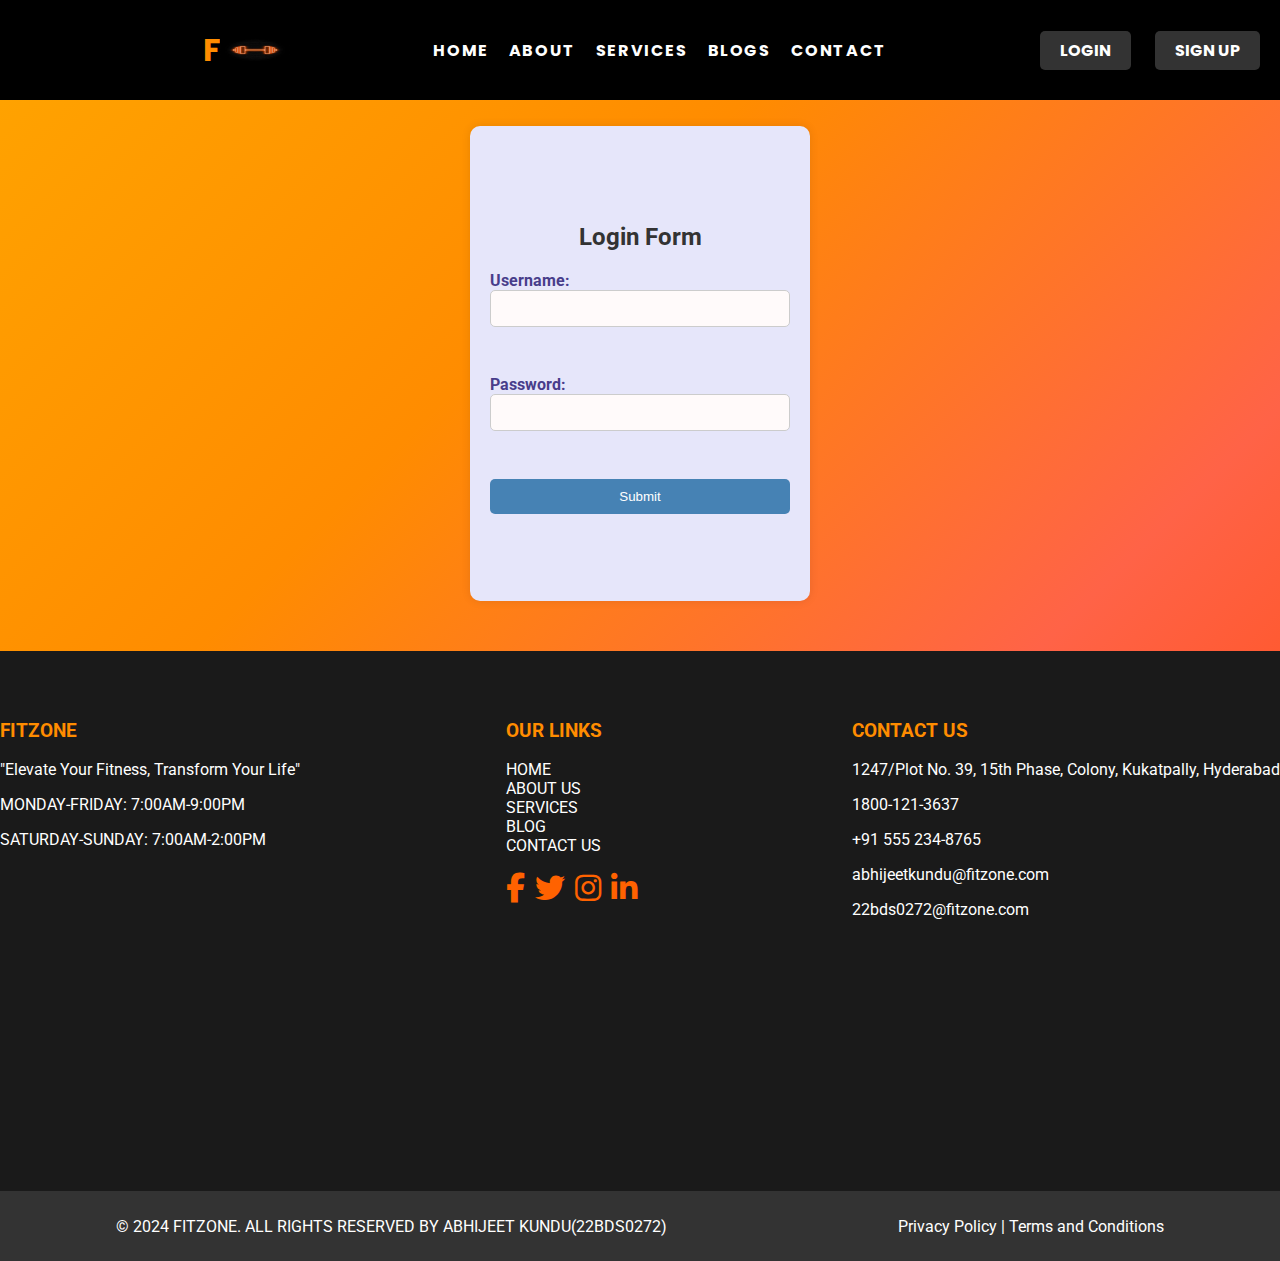
==== form.html @ 307a9d68 "first commit" ====
<!DOCTYPE html>
<html lang="en">
<head>
    <meta charset="UTF-8">
    <meta name="viewport" content="width=device-width, initial-scale=1.0">
    <title>Login or Sign Up</title>
    <link rel="stylesheet" href="style.css">
    <link rel="stylesheet" href="https://cdnjs.cloudflare.com/ajax/libs/font-awesome/6.5.1/css/all.min.css">
    <link href="https://fonts.googleapis.com/css2?family=Roboto:wght@400;700&display=swap" rel="stylesheet">
</head>
<body>
    <header class="header">
        <span id="logo"><img src="logo1.jpg" height="40px" width="70px" s  ></span>
        <a href="#"><span style="color:#ff8c00;font-size: 32px;">F</span>ITZONE</a>
        <div class="nav">
        <a href="index.html">HOME</a>
        <a href="#">ABOUT</a>
        <a href="#">SERVICES</a>
        <a href="#">BLOGS</a>
        <a href="#">CONTACT</a>
        </div>

        <div class="login"> 
        <a href="#" id="loginButton">LOGIN</a>
        <a href="#" id="signupButton">SIGN UP</a>
        </div>

    </header>
    <br>  <br> <br>  <br>

    <section class="form-section">
       <br> <br> <br> 
        <h2>Login Form</h2>
        <form>
            <label for="username">Username:</label>
            <input type="text" id="username" name="username" required><br><br>
            <label for="password">Password:</label>
            <input type="password" id="password" name="password" required><br><br>
            <input type="submit" value="Submit">
        </form>
        <br> <br> <br> 
    </section>

    <footer style="background-color: #1a1a1a; color: #ffffff; padding: 50px 0;">
        <div class="container" style="display: flex; flex-wrap: wrap; justify-content: space-between;">
            <div class="footer-section">
                
                <h3 style="color: #ff8c00;">FITZONE</h3>
                <p>"Elevate Your Fitness, Transform Your Life"</p>
                <p>MONDAY-FRIDAY: 7:00AM-9:00PM</p>
                <p>SATURDAY-SUNDAY: 7:00AM-2:00PM</p>
            </div>
            <div class="footer-section">
                <h3 style="color: #ff8c00;">OUR LINKS</h3>
                <ul style="list-style-type: none; padding: 0;">
                    <li><a href="#" style="color: #ffffff; text-decoration: none;">HOME</a></li>
                    <li><a href="#" style="color: #ffffff; text-decoration: none;">ABOUT US</a></li>
                    <li><a href="#" style="color: #ffffff; text-decoration: none;">SERVICES</a></li>
                    <li><a href="#" style="color: #ffffff; text-decoration: none;">BLOG</a></li>
                    <li><a href="#" style="color: #ffffff; text-decoration: none;">CONTACT US</a></li>
                </ul>
                <div class="footer-social">
                    <a href="#" class="social-icon"><i class="fab fa-facebook-f"></i></a>
                    <a href="#" class="social-icon"><i class="fab fa-twitter"></i></a>
                    <a href="#" class="social-icon"><i class="fab fa-instagram"></i></a>
                    <a href="#" class="social-icon"><i class="fab fa-linkedin-in"></i></a>
                </div>
            </div>
            <div class="footer-section">
                <h3 style="color: #ff8c00;">CONTACT US</h3>
                <p>1247/Plot No. 39, 15th Phase, Colony, Kukatpally, Hyderabad</p>
                <p>1800-121-3637</p>
                <p>+91 555 234-8765</p>
                <p>abhijeetkundu@fitzone.com</p>
                <p>22bds0272@fitzone.com</p>
            </div>
        </div><br><br><br><br><br><br><br><br><br><br><br><br><br><br>
        <div class="footer-end" style="background-color: #333333; color: #ffffff; padding: 10px 0; text-align: center; ">
            <p style="margin-bottom: 5px;">&copy; 2024 FITZONE. ALL RIGHTS RESERVED BY ABHIJEET KUNDU(22BDS0272)</p>
            <p style="margin-bottom: 0;">Privacy Policy | Terms and Conditions</p>
        </div>
    </footer>
    

    <script src="work.js"></script>
</body>
</html>
---- style.css ----
@import url('https://fonts.googleapis.com/css2?family=Poppins:ital,wght@0,100;0,200;0,300;0,400;0,500;0,600;0,700;0,800;0,900;1,100;1,200;1,300;1,400;1,500;1,600;1,700;1,800;1,900&display=swap');
body{
   
    background-image: linear-gradient(135deg, #FFA500, #FF8C00, #FF6347, #FF4500);
    overflow-x: hidden;
    margin: 0;
    padding: 0;
    background-color: #f9f9f9;
    color: #333;
    font-family: 'Roboto', sans-serif;
}
.header{
    position:fixed;
    font-family: "Poppins", sans-serif;
    display:flex;
    align-items: center;
    justify-content: space-between;
    background-color: black;
    height: 100px;
    width:100%;
    z-index:2;
    

    
    
   
}

h1{
    color:#FF8C00
}
.header a {
    color: #fff; /* White */
    text-decoration: none;
    margin-right: 20px;
    font-weight: bold;
}
#logo{
    display:flex;
    position:relative;
    left:220px;
    
}

.btn {
    height: 50px;
    width: 180px;
    border: none;
    border-radius: 25px;
    background-color:  rgb(255, 0, 0); /* Orange background */
    color: #000000;
    font-size: 18px;
    font-weight: bold;
    text-transform: uppercase;
    cursor: pointer;
    transition: background-color 0.3s ease, color 0.3s ease;
}

.btn:hover {
    background-color:  rgba(255, 0, 0, 0.468); /* Slightly darker orange on hover */
}



a{
    text-decoration: none;
    margin-right:30px;
    color: rgb(255, 98, 0);
}
.nav{
    font-family: "Poppins", sans-serif;
    display:flex;
    align-items: center;
    justify-content: space-between;
    letter-spacing: 0.1rem;
    
}
.nav a:hover {
    color: #ff8c00; /* Change link color to orange on hover */
}
.login a {
    color: #fff;
    background-color: #333; /* Dark grey */
    padding: 8px 20px;
    border-radius: 5px;
    text-decoration: none;
}
.login a:hover {
    background-color:  #FF8C00;; /* Darker grey */
}
.tag{
    position:relative;
    bottom:600px;
    left:900px;
    text-decoration: none;
    font-size: 30px;
    color: black;


}
#welcome{
    width:300px;
}
.content{
    z-index:1;
    height:800px;
}
#write{
    height:96px;
    width:440px;
}
#trainer1{
    margin-top:28px;
    height:80px;
    width:80px;
    border-radius: 50%;
}
.about-us{
    display: flex;
    justify-content: center;
}
#about{
    height:50px;
    width:200px;
    position:relative;
    left :140px;
}
#write{
    position:relative;
    top:100px;
    right:250px;
}
.trainer1{
    position:relative;
    top:290px;
    right:560px;
}
.trainer1details{
    position:relative;
    bottom:85px;
    left:90px;
}
#about-pic{
    height:400px;
    width:800px;
    margin-left:100px;
    margin-right:30px;
    border-radius:5%;
    position:relative;
    left:50px;
}
.card{
    border: 1px solid rgb(0, 0, 0);
    border-radius: 5px;
    width:300px;
    height:200px;
    margin-right:10px;
   
}
.progress-bar{
    background-color: rgb(255, 0, 0);
    height: 10px;
    width:150px;
    border-radius:5px;
    position:relative;
    bottom:50px;
    left:10px;
}
.card-write{
    color:white;
    position:relative;
    height:200px;
    width:300px;
    bottom:24px;
    background-color: rgb(0, 0, 0);

}
.wrapper{
    display:flex;
}
.percentage{
    font-size: large;
    color:white;
    position:relative;
    bottom:100px;
    left:50px;
}
.cards{
    display:flex;
    width:1200px;
    height:500px;
    padding:0px 0px 30px;
    overflow: scroll;
    overflow-x: auto;
    overflow-y: hidden;
    margin:0 auto;
}
.card:hover{
    box-shadow:4px 4px 4px 4px ;
    transition: 1s ease-in-out;
    transform: translate3d(25px);
}
#classes{
    display: flex;
    justify-content: center;
}
video{
    display: block;
    position: relative;
    left:50px;
    height:900px;
    width:700px;
}
.foot{
    display: flex;
    z-index:1;
    justify-content: space-around;
    position:relative;
    bottom:400px;
    color:rgb(255, 98, 0);

}
footer{
    height: 500px;
}
.footer-end{
    display:flex;
    justify-content: space-around;
    height:50px;
    width:100%;
    background-color: rgb(0, 0, 0);
    color:rgb(255, 98, 0);
    position:relative;
    bottom:10px;
    z-index:1;
    


}
/* CSS code in style.css file */

.footer {
    background-color: #333; /* Set background color for the footer */
    color: #fff; /* Set text color for the footer */
    padding: 20px 0; /* Add padding to the top and bottom of the footer */
}

.footer-content {
    display: flex;
    justify-content: space-between; /* Align content evenly in the footer */
    align-items: center; /* Center items vertically in the footer */
    max-width: 1200px;
    margin: 0 auto; /* Center the footer content horizontally */
}

.footer-social {
    display: flex;
}

.social-icon {
    font-size: 30px; /* Enlarge the icon size */
    margin-right: 10px;
    transition: transform 0.3s ease, box-shadow 0.3s ease; /* Add transition for smooth hover effect */
}

.social-icon:hover {
    transform: scale(1.2); /* Enlarge the icon on hover */
    box-shadow: 0px 0px 10px rgba(255, 165, 0, 0.8); /* Add a glowing effect on hover */
}

.footer-text {
    text-align: center; /* Center align the text */
}

.footer-text p {
    margin: 5px 0; /* Add spacing above and below each paragraph */
}

.footer-text a {
    color: #ff8c00; /* Set link color */
    text-decoration: none; /* Remove underline from links */
    transition: color 0.3s ease; /* Add transition effect on link color change */
}

.footer-text a:hover {
    color: #ffa500; /* Change link color on hover */
}

::-webkit-scrollbar {
  width: 10px;
  height:10px; /* Width of the scrollbar */
}

::-webkit-scrollbar-thumb {
  background-color: #ffcc85ed; /* Orange */
  border-radius: 5px; /* Rounded corners */
  
}

::-webkit-scrollbar-track {
  background-color: #f0f0f0 transparent; /* Track color */
}


/* CSS code in style.css file */

.form-section {
    margin: 50px auto; /* Center the form horizontally */
    width: 300px; /* Set a fixed width for the form */
    padding: 20px; /* Add some padding around the form */
    background-color: #f9f9f9; /* Set background color for the form */
    border-radius: 10px; /* Add rounded corners to the form */
    box-shadow: 0px 0px 10px rgba(0, 0, 0, 0.1); /* Add a subtle shadow effect */
}

.form-section h2 {
    text-align: center; /* Center the heading */
    margin-bottom: 20px; /* Add some spacing below the heading */
}

.form-section form {
    display: flex;
    flex-direction: column;
}

.form-section label {
    font-weight: bold; /* Make labels bold */
}

.form-section input[type="text"],
.form-section input[type="password"],
.form-section input[type="submit"] {
    padding: 10px; /* Add padding to input fields and submit button */
    margin-bottom: 10px; /* Add spacing between input fields and submit button */
    border-radius: 5px; /* Add rounded corners to input fields and submit button */
    border: 1px solid #ccc; /* Add a border to input fields and submit button */
}

.form-section input[type="submit"] {
    background-color: #FFA500; /* Set background color for submit button */
    color: #fff; /* Set text color for submit button */
    border: none; /* Remove border from submit button */
    cursor: pointer; /* Change cursor to pointer on hover */
}

.form-section input[type="submit"]:hover {
    background-color: #FF8C00; /* Change background color on hover */
}

/* Additional color options */

.form-section {
    background-color: #e6e6fa; /* Lavender */
}

.form-section label {
    color: #483d8b; /* Dark slate blue */
}

.form-section input[type="text"],
.form-section input[type="password"] {
    background-color: #fffafa; /* Snow */
}

.form-section input[type="submit"] {
    background-color: #4682b4; /* Steel blue */
}

.form-section input[type="submit"]:hover {
    background-color: #5f9ea0; /* Cadet blue */
}
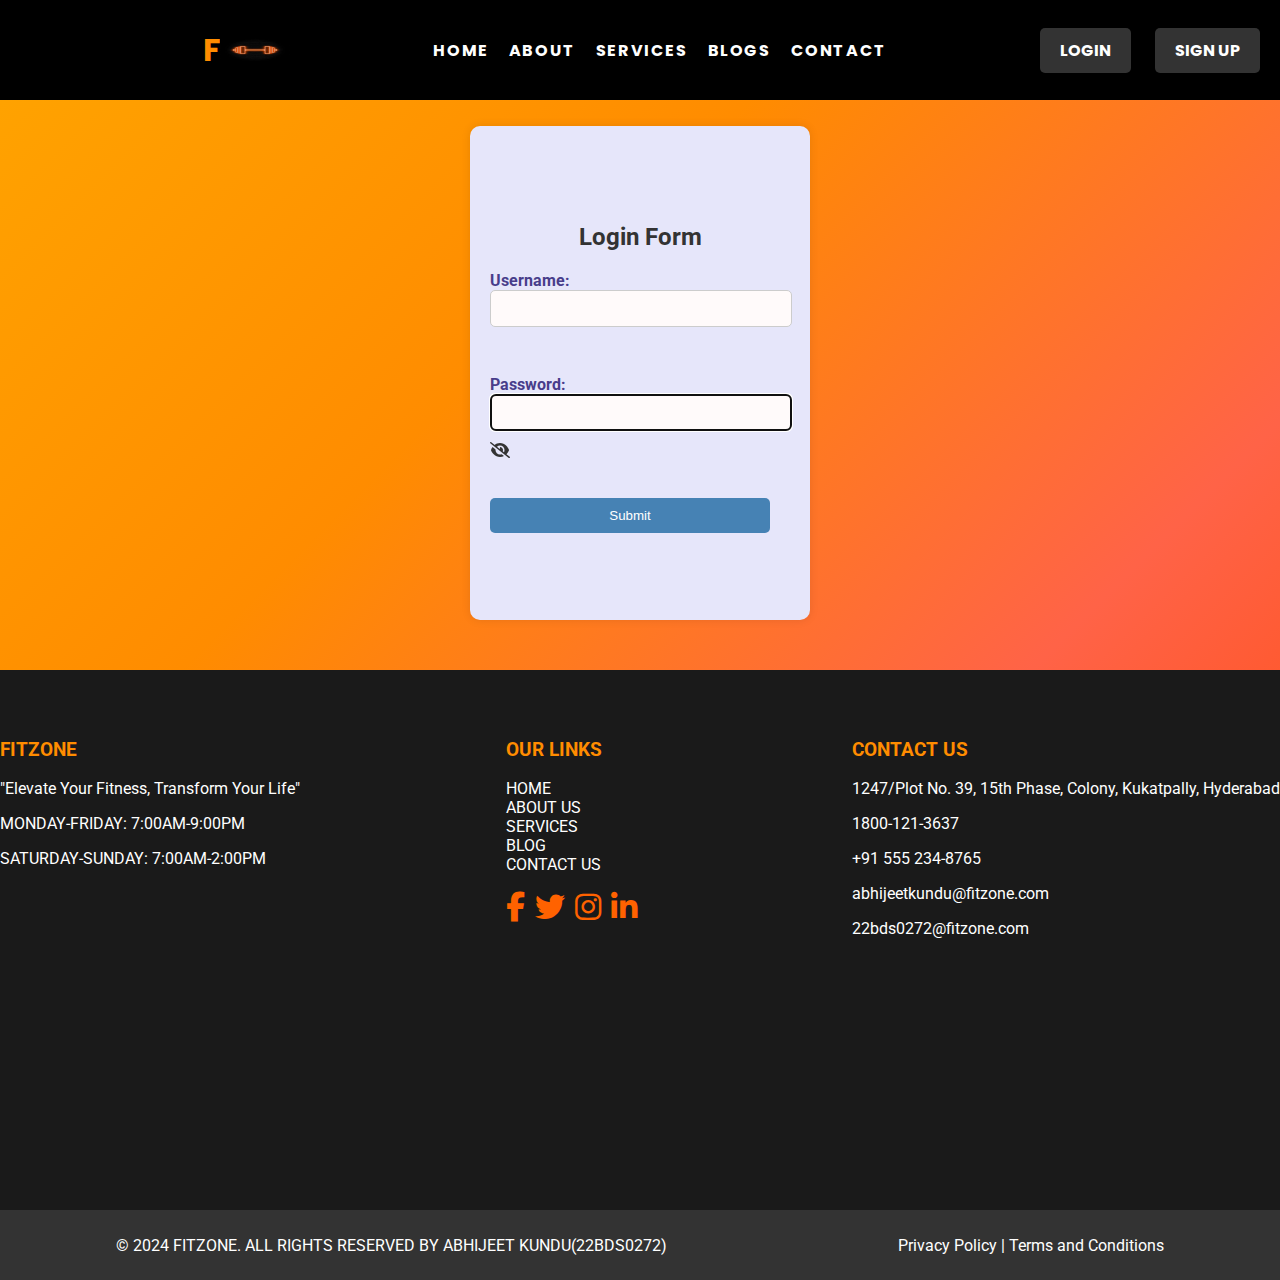
==== commit 4a2f3e9b: "Update form.html, signup.html, style.css, and work.js for user authentication and password visibilit" ====
--- a/form.html
+++ b/form.html
@@ -13,7 +13,7 @@
         <span id="logo"><img src="logo1.jpg" height="40px" width="70px" s  ></span>
         <a href="#"><span style="color:#ff8c00;font-size: 32px;">F</span>ITZONE</a>
         <div class="nav">
-        <a href="index.html">HOME</a>
+        <a href="22BDS0272_SLOT_L47_ABHIJEETKUNDU.html">HOME</a>
         <a href="#">ABOUT</a>
         <a href="#">SERVICES</a>
         <a href="#">BLOGS</a>
@@ -31,14 +31,21 @@
     <section class="form-section">
        <br> <br> <br> 
         <h2>Login Form</h2>
-        <form>
+        <form id="loginForm">
             <label for="username">Username:</label>
             <input type="text" id="username" name="username" required><br><br>
             <label for="password">Password:</label>
-            <input type="password" id="password" name="password" required><br><br>
+            <div style="position: relative;">
+                <input type="password" id="password" name="password" required autofocus>
+                <span id="password-toggle" > 
+                    <i id="toggleIcon" class="fas fa-eye-slash"></i>
+                </span>
+            </div>
+            <br><br>
             <input type="submit" value="Submit">
         </form>
         <br> <br> <br> 
+        <div id="customAlert" class="custom-alert"></div>
     </section>
 
     <footer style="background-color: #1a1a1a; color: #ffffff; padding: 50px 0;">
@@ -84,4 +91,5 @@
 
     <script src="work.js"></script>
 </body>
+
 </html>
--- a/style.css
+++ b/style.css
@@ -18,19 +18,14 @@
     background-color: black;
     height: 100px;
     width:100%;
-    z-index:2;
-    
-
-    
-    
-   
+    z-index:2; 
 }
 
 h1{
     color:#FF8C00
 }
 .header a {
-    color: #fff; /* White */
+    color: #fff; 
     text-decoration: none;
     margin-right: 20px;
     font-weight: bold;
@@ -39,7 +34,6 @@
     display:flex;
     position:relative;
     left:220px;
-    
 }
 
 .btn {
@@ -47,7 +41,7 @@
     width: 180px;
     border: none;
     border-radius: 25px;
-    background-color:  rgb(255, 0, 0); /* Orange background */
+    background-color:  rgb(255, 0, 0); 
     color: #000000;
     font-size: 18px;
     font-weight: bold;
@@ -57,7 +51,7 @@
 }
 
 .btn:hover {
-    background-color:  rgba(255, 0, 0, 0.468); /* Slightly darker orange on hover */
+    background-color:  rgba(255, 0, 0, 0.468); 
 }
 
 
@@ -76,17 +70,19 @@
     
 }
 .nav a:hover {
-    color: #ff8c00; /* Change link color to orange on hover */
+    color: #ff8c00;
 }
 .login a {
+    display: inline-block;
+    padding: 10px 20px;
     color: #fff;
-    background-color: #333; /* Dark grey */
-    padding: 8px 20px;
+    background-color: #333;
     border-radius: 5px;
     text-decoration: none;
+    transition: background-color 0.3s ease;
 }
 .login a:hover {
-    background-color:  #FF8C00;; /* Darker grey */
+    background-color:  #FF8C00;; 
 }
 .tag{
     position:relative;
@@ -94,9 +90,7 @@
     left:900px;
     text-decoration: none;
     font-size: 30px;
-    color: black;
-
-
+    color:black;
 }
 #welcome{
     width:300px;
@@ -195,14 +189,20 @@
     overflow-y: hidden;
     margin:0 auto;
 }
-.card:hover{
-    box-shadow:4px 4px 4px 4px ;
+.cardsection:hover{
+    box-shadow:2px 2px 2px 2px rgb(255, 255, 255) ;
     transition: 1s ease-in-out;
     transform: translate3d(25px);
 }
+
 #classes{
     display: flex;
     justify-content: center;
+    background: linear-gradient(135deg, #FF8C00, #FF6347); 
+    color: white; 
+    padding: 20px; 
+    text-align: center; 
+    margin-bottom: 20px;
 }
 video{
     display: block;
@@ -237,20 +237,20 @@
 
 
 }
-/* CSS code in style.css file */
+
 
 .footer {
-    background-color: #333; /* Set background color for the footer */
-    color: #fff; /* Set text color for the footer */
-    padding: 20px 0; /* Add padding to the top and bottom of the footer */
+    background-color: #333; 
+    color: #fff; 
+    padding: 20px 0; 
 }
 
 .footer-content {
     display: flex;
-    justify-content: space-between; /* Align content evenly in the footer */
-    align-items: center; /* Center items vertically in the footer */
+    justify-content: space-between; 
+    align-items: center; 
     max-width: 1200px;
-    margin: 0 auto; /* Center the footer content horizontally */
+    margin: 0 auto; 
 }
 
 .footer-social {
@@ -258,64 +258,64 @@
 }
 
 .social-icon {
-    font-size: 30px; /* Enlarge the icon size */
+    font-size: 30px; 
     margin-right: 10px;
-    transition: transform 0.3s ease, box-shadow 0.3s ease; /* Add transition for smooth hover effect */
+    transition: transform 0.3s ease, box-shadow 0.3s ease; 
 }
 
 .social-icon:hover {
-    transform: scale(1.2); /* Enlarge the icon on hover */
-    box-shadow: 0px 0px 10px rgba(255, 165, 0, 0.8); /* Add a glowing effect on hover */
+    transform: scale(1.2); 
+    box-shadow: 0px 0px 10px rgba(255, 165, 0, 0.8); 
 }
 
 .footer-text {
-    text-align: center; /* Center align the text */
+    text-align: center; 
 }
 
 .footer-text p {
-    margin: 5px 0; /* Add spacing above and below each paragraph */
+    margin: 5px 0;
 }
 
 .footer-text a {
-    color: #ff8c00; /* Set link color */
-    text-decoration: none; /* Remove underline from links */
-    transition: color 0.3s ease; /* Add transition effect on link color change */
+    color: #ff8c00;
+    text-decoration: none;
+    transition: color 0.3s ease; 
 }
 
 .footer-text a:hover {
-    color: #ffa500; /* Change link color on hover */
+    color: #ffa500; 
 }
 
 ::-webkit-scrollbar {
   width: 10px;
-  height:10px; /* Width of the scrollbar */
+  height:10px; 
 }
 
 ::-webkit-scrollbar-thumb {
-  background-color: #ffcc85ed; /* Orange */
-  border-radius: 5px; /* Rounded corners */
+  background-color: #ffcc85ed; 
+  border-radius: 5px; 
   
 }
 
 ::-webkit-scrollbar-track {
-  background-color: #f0f0f0 transparent; /* Track color */
-}
-
-
-/* CSS code in style.css file */
+  background-color: #f0f0f0 transparent; 
+}
+
+
+
 
 .form-section {
-    margin: 50px auto; /* Center the form horizontally */
-    width: 300px; /* Set a fixed width for the form */
-    padding: 20px; /* Add some padding around the form */
-    background-color: #f9f9f9; /* Set background color for the form */
-    border-radius: 10px; /* Add rounded corners to the form */
-    box-shadow: 0px 0px 10px rgba(0, 0, 0, 0.1); /* Add a subtle shadow effect */
+    margin: 50px auto; 
+    width: 300px; 
+    padding: 20px; 
+    background-color: #f9f9f9; 
+    border-radius: 10px; 
+    box-shadow: 0px 0px 10px rgba(0, 0, 0, 0.1); 
 }
 
 .form-section h2 {
-    text-align: center; /* Center the heading */
-    margin-bottom: 20px; /* Add some spacing below the heading */
+    text-align: center; 
+    margin-bottom: 20px; 
 }
 
 .form-section form {
@@ -324,52 +324,63 @@
 }
 
 .form-section label {
-    font-weight: bold; /* Make labels bold */
+    font-weight: bold; 
 }
 
 .form-section input[type="text"],
 .form-section input[type="password"],
 .form-section input[type="submit"] {
-    padding: 10px; /* Add padding to input fields and submit button */
-    margin-bottom: 10px; /* Add spacing between input fields and submit button */
-    border-radius: 5px; /* Add rounded corners to input fields and submit button */
-    border: 1px solid #ccc; /* Add a border to input fields and submit button */
-}
+    padding: 10px; 
+    margin-bottom: 10px;
+    border-radius: 5px; 
+    border: 1px solid #ccc;
+width:280px; }
 
 .form-section input[type="submit"] {
-    background-color: #FFA500; /* Set background color for submit button */
-    color: #fff; /* Set text color for submit button */
-    border: none; /* Remove border from submit button */
-    cursor: pointer; /* Change cursor to pointer on hover */
+    background-color: #FFA500; 
+    color: #fff; 
+    border: none;
+    cursor: pointer; 
 }
 
 .form-section input[type="submit"]:hover {
-    background-color: #FF8C00; /* Change background color on hover */
-}
-
-/* Additional color options */
+    background-color: #FF8C00; 
+}
+
+
 
 .form-section {
-    background-color: #e6e6fa; /* Lavender */
+    background-color: #e6e6fa; 
 }
 
 .form-section label {
-    color: #483d8b; /* Dark slate blue */
+    color: #483d8b; 
 }
 
 .form-section input[type="text"],
 .form-section input[type="password"] {
-    background-color: #fffafa; /* Snow */
+    background-color: #fffafa; 
 }
 
 .form-section input[type="submit"] {
-    background-color: #4682b4; /* Steel blue */
+    background-color: #4682b4; 
 }
 
 .form-section input[type="submit"]:hover {
-    background-color: #5f9ea0; /* Cadet blue */
-}
-
-
-
- 
+    background-color: #5f9ea0; 
+}
+
+.custom-alert, .confirmation {
+    background-color: #f44336;
+    color: white;
+    padding: 15px;
+    border-radius: 8px;
+    margin-top: 20px;
+    display: none; 
+    box-shadow: 0 4px 8px rgba(0, 0, 0, 0.1); 
+    max-width: 300px; 
+    text-align: center; 
+    font-family: 'Roboto', sans-serif; 
+}
+
+
